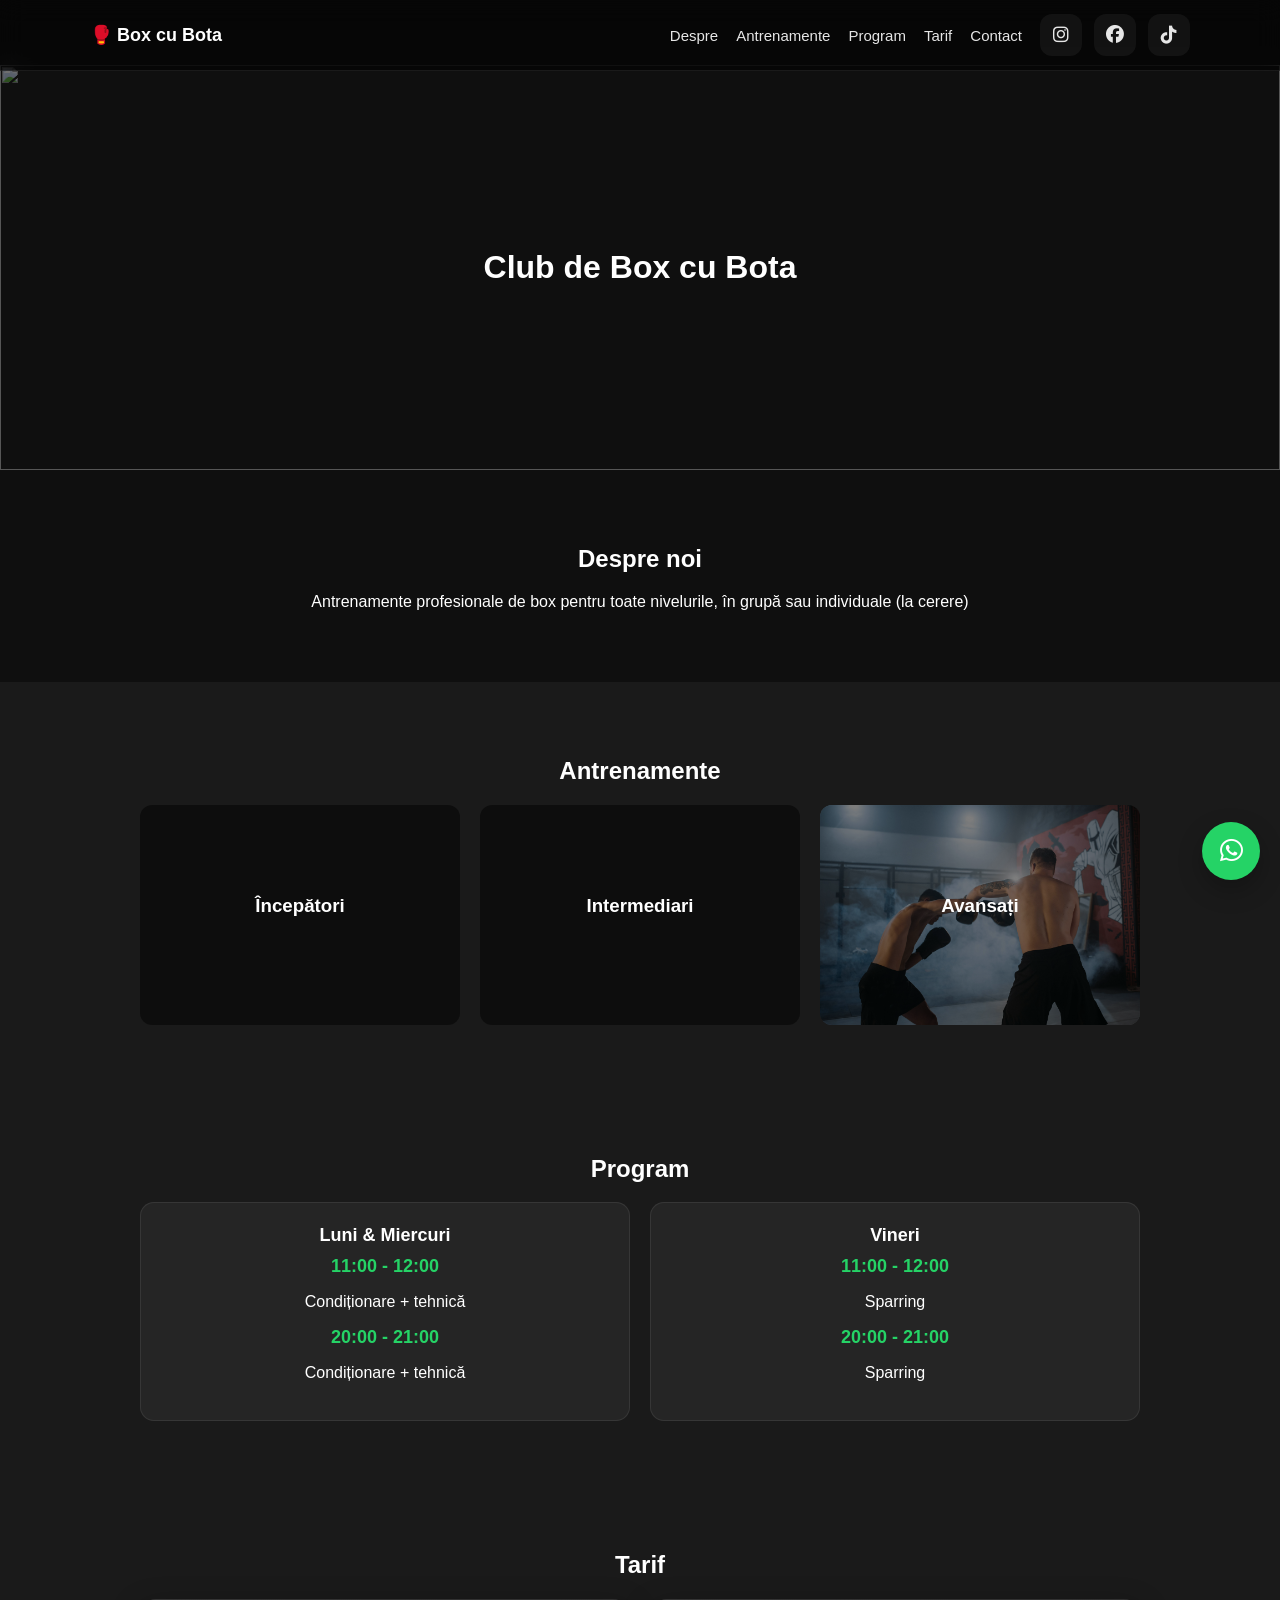
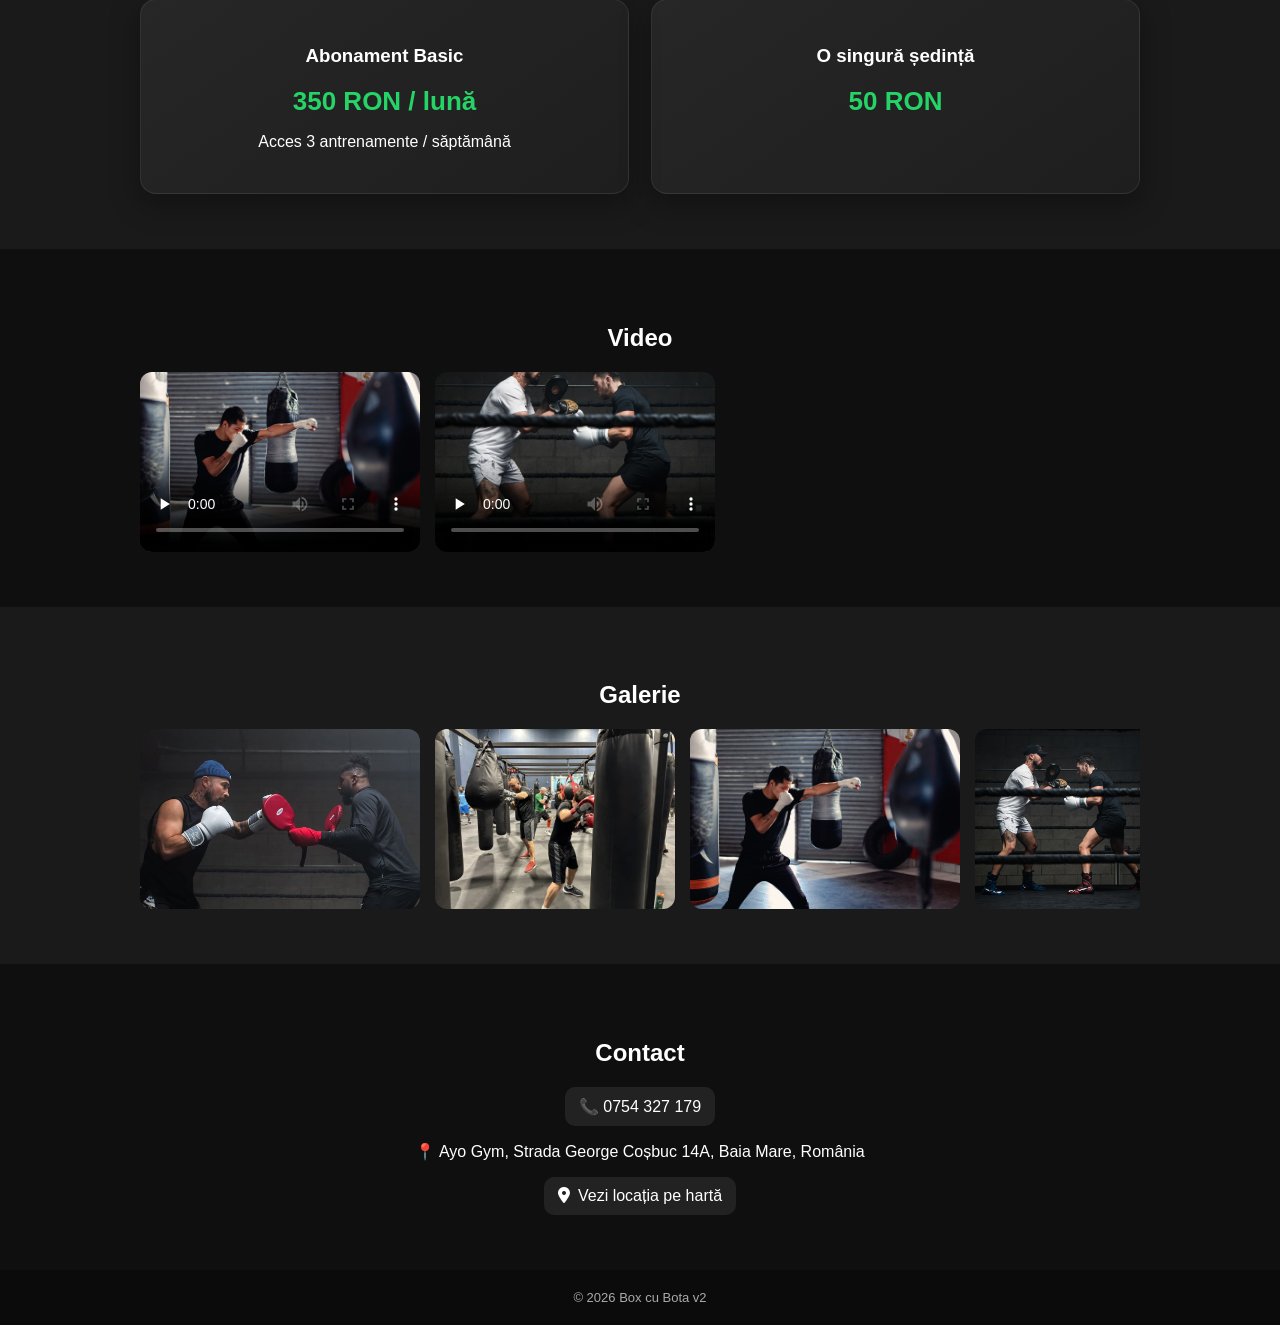
==== index.html @ f0b62833 "Update index.html" ====
<!DOCTYPE html>
<html lang="ro">
<head>
<meta charset="UTF-8" />
<meta name="viewport" content="width=device-width, initial-scale=1.0"/>
<title>Club de Box cu Bota</title>

<link rel="stylesheet" href="css/style.css">
<link rel="stylesheet" href="https://cdnjs.cloudflare.com/ajax/libs/font-awesome/6.5.0/css/all.min.css"/>
</head>

<body>

<!-- NAV -->
<div class="nav">
  <div class="nav-inner">

    <div class="logo">🥊 Box cu Bota</div>

    <div class="menu-btn">☰</div>

    <div class="nav-links" id="menu">

      <div class="nav-left">
        <a href="#despre">Despre</a>
        <a href="#antrenamente">Antrenamente</a>
        <a href="#program">Program</a>
        <a href="#tarif">Tarif</a>
        <a href="#contact">Contact</a>
      </div>

      <div class="socials">
        <a class="icon-btn" href="#"><i class="fa-brands fa-instagram"></i></a>
        <a class="icon-btn" href="#"><i class="fa-brands fa-facebook"></i></a>
        <a class="icon-btn" href="#"><i class="fa-brands fa-tiktok"></i></a>
      </div>

    </div>

  </div>
</div>

<!-- HERO -->
<header>
  <img src="img/boxing-ring-gym.jpg" alt="">
  <h1>Club de Box cu Bota</h1>
</header>

<!-- DESPRE -->
<section id="despre">
  <h2>Despre noi</h2>
  <p>Antrenamente profesionale de box pentru toate nivelurile, în grupă sau individuale (la cerere)</p>
</section>

<!-- ANTRENAMENTE -->
<section id="antrenamente" class="dark">
  <h2>Antrenamente</h2>

  <div class="grid">
    <div class="card" style="background-image:url('img/beginner.jpg')">
      <h3>Începători</h3>
    </div>

    <div class="card" style="background-image:url('img/intermediat.jpg')">
      <h3>Intermediari</h3>
    </div>

    <div class="card" style="background-image:url('img/avansati.jpg')">
      <h3>Avansați</h3>
    </div>
  </div>
</section>

  <!-- PROGRAM -->
<section id="program" class="dark">
  <h2>Program</h2>

  <div class="time-grid">

    <div class="time-card">
      <div class="time-title">Luni & Miercuri</div>

      <div class="time">11:00 - 12:00</div>
      <p>Condiționare + tehnică</p>

      <div class="time">20:00 - 21:00</div>
      <p>Condiționare + tehnică</p>
    </div>

    <div class="time-card">
      <div class="time-title">Vineri</div>

      <div class="time">11:00 - 12:00</div>
      <p>Sparring</p>

      <div class="time">20:00 - 21:00</div>
      <p>Sparring</p>
    </div>

  </div>
</section>

 <!-- TARIFE -->
<section id="tarif" class="dark">
  <h2>Tarif</h2>

  <div class="pricing-grid">

    <div class="pricing-card">
      <h3>Abonament Basic</h3>
      <p class="price">350 RON / lună</p>
      <p>Acces 3 antrenamente / săptămână</p>
    </div>


    <div class="pricing-card">
      <h3>O singură ședință</h3>
      <p class="price">50 RON</p>
    </div>

  </div>
</section>

<!-- GALERIE VIDEO -->
<section>
  <h2>Video</h2>

  <div class="scroll-gallery">
    <video controls preload="none" poster="img/training3.jpg">
      <source src="video/boxing1.mp4">
    </video>

    <video controls preload="none" poster="img/training4.png">
      <source src="video/boxing2.mp4">
    </video>
  </div>
</section>

<!-- GALERIE PHOTO -->
<section class="dark">
  <h2>Galerie</h2>

  <div class="scroll-gallery">
    <img src="img/training1.jpeg" alt="">
    <img src="img/training2.jpg" alt="">
    <img src="img/training3.jpg" alt="">
    <img src="img/training4.png" alt="">
  </div>
</section>

<!-- CONTACT -->
<section id="contact">
  <h2>Contact</h2>

    <a class="phone-btn" href="tel:+40754327179">
  📞 0754 327 179
    </a>

  <p>📍 Ayo Gym, Strada George Coșbuc 14A, Baia Mare, România</p>

    <a class="map-btn" href="https://www.google.com/maps?q=Baia+Mare" target="_blank">
    <i class="fa-solid fa-location-dot"></i>
    Vezi locația pe hartă
    </a>




  
</section>

<footer>
  © 2026 Box cu Bota v2
</footer>

<a class="whatsapp" href="https://wa.me/40754327179">
  <i class="fa-brands fa-whatsapp"></i>
</a>

<script src="js/app.js"></script>

</body>
</html>
---- css/style.css ----
html {
  scroll-behavior: smooth;
}

body {
  margin: 0;
  font-family: Arial, sans-serif;
  background: #0f0f0f;
  color: white;
}

/* NAV */
.nav {
  position: fixed;
  top: 0;
  width: 100%;
  z-index: 1000;
  background: rgba(0,0,0,0.6);
  backdrop-filter: blur(12px);
  border-bottom: 1px solid rgba(255,255,255,0.08);
}

.nav-inner {
  max-width: 1100px;
  margin: auto;
  padding: 14px 20px;
  display: flex;
  justify-content: space-between;
  align-items: center;
}

.logo {
  font-weight: bold;
  font-size: 18px;
}

/* MENU BUTTON */
.menu-btn {
  display: none;
  font-size: 26px;
  cursor: pointer;
  color: white;
}

/* NAV LINKS CONTAINER */
.nav-links {
  display: flex;
  align-items: center;
  gap: 18px;
}

/* NAV LINKS */
.nav-links a {
  color: white;
  text-decoration: none;
  font-size: 15px;
  font-weight: 500;
  opacity: 0.9;
  transition: 0.2s ease;
}

.nav-links a:hover {
  opacity: 1;
}

/* LEFT MENU LINKS */
.nav-left {
  display: flex;
  gap: 18px;
}

/* SOCIALS CONTAINER */
.socials {
  display: flex;
  gap: 12px;
}

/* SOCIAL ICON BUTTONS */
.icon-btn {
  width: 42px;
  height: 42px;
  display: flex;
  align-items: center;
  justify-content: center;
  border-radius: 12px;
  background: rgba(255,255,255,0.06);
  transition: 0.2s ease;
}

.icon-btn i {
  font-size: 18px;
}

.icon-btn:hover {
  background: rgba(255,255,255,0.12);
  transform: translateY(-2px);
}

/* HERO */
header {
  height: 45vh;
  margin-top: 65px;
  display: flex;
  align-items: center;
  justify-content: center;
  position: relative;
  text-align: center;
}

header img {
  position: absolute;
  width: 100%;
  height: 100%;
  object-fit: cover;
  opacity: 0.4;
}

/* SECTIONS */
section {
  padding: 55px 20px;
  text-align: center;
}

.dark {
  background: #1a1a1a;
}

/* GRID */
.grid {
  display: grid;
  grid-template-columns: repeat(auto-fit, minmax(240px, 1fr));
  gap: 20px;
  max-width: 1000px;
  margin: auto;
}

.card {
  min-height: 220px;
  border-radius: 12px;
  background-size: cover;
  background-position: center;
  position: relative;
}

.card::before {
  content: "";
  position: absolute;
  inset: 0;
  background: rgba(0,0,0,0.5);
  border-radius: 12px;
}

.card h3 {
  position: relative;
  margin-top: 90px;
}

/* GALLERY */
.scroll-gallery {
  display: flex;
  gap: 15px;
  overflow-x: auto;
  max-width: 1000px;
  margin: auto;
}

.scroll-gallery img,
.scroll-gallery video {
  width: 280px;
  height: 180px;
  object-fit: cover;
  border-radius: 12px;
}

/* MAP BUTTON */
.map-btn {
  display: inline-flex;
  gap: 8px;
  padding: 10px 14px;
  border-radius: 10px;
  background: rgba(255,255,255,0.08);
  color: white;
  text-decoration: none;
}

/* PHONE BUTTON */
.phone-btn {
  display: inline-flex;
  gap: 8px;
  padding: 10px 14px;
  border-radius: 10px;
  background: rgba(255,255,255,0.08);

  color: white !important;
  text-decoration: none !important;

  -webkit-tap-highlight-color: transparent;
}

/* FORCE ALL STATES (mobile browsers need this) */
.phone-btn:link,
.phone-btn:visited,
.phone-btn:hover,
.phone-btn:active {
  color: white !important;
  text-decoration: none !important;
}

/* FOOTER */
footer {
  text-align: center;
  padding: 20px;
  font-size: 13px;
  background: #0b0b0b;
  color: #aaa;
}

/* WHATSAPP */
.whatsapp {
  position: fixed;
  bottom: 20px;
  right: 20px;
  width: 58px;
  height: 58px;
  display: flex;
  align-items: center;
  justify-content: center;

  background: #25D366;
  border-radius: 50%;
  font-size: 26px;
  text-decoration: none;

  box-shadow: 0 10px 25px rgba(0, 0, 0, 0.25);
  transition: transform 0.2s ease;
}

.whatsapp i {
  color: white;
}

.whatsapp:hover {
  transform: scale(1.08);
}

.time-grid {
  display: grid;
  grid-template-columns: repeat(auto-fit, minmax(240px, 1fr));
  gap: 20px;
  max-width: 1000px;
  margin: auto;
}

.time-card {
  background: rgba(255,255,255,0.05);
  padding: 22px;
  border-radius: 14px;
  text-align: center;
  border: 1px solid rgba(255,255,255,0.08);
  transition: 0.2s ease;
}

.time-card:hover {
  transform: translateY(-5px);
  background: rgba(255,255,255,0.08);
}

.time-title {
  font-size: 18px;
  font-weight: bold;
  margin-bottom: 10px;
}

.time {
  font-size: 18px;
  font-weight: bold;
  color: #25D366;
  margin: 6px 0;
}

/* =========================
   TARIF (PRICING ONLY)
========================= */

.pricing-grid {
  display: grid;
  grid-template-columns: repeat(auto-fit, minmax(260px, 1fr));
  gap: 22px;
  max-width: 1000px;
  margin: auto;
}

.pricing-card {
  background: linear-gradient(145deg, rgba(255,255,255,0.06), rgba(255,255,255,0.02));
  border: 1px solid rgba(255,255,255,0.08);
  border-radius: 16px;
  padding: 26px;
  text-align: center;
  box-shadow: 0 10px 30px rgba(0,0,0,0.35);
  transition: 0.25s ease;
}

.pricing-card:hover {
  transform: translateY(-6px);
  border-color: rgba(37, 211, 102, 0.4);
}

.price {
  font-size: 26px;
  font-weight: bold;
  color: #25D366;
  margin: 10px 0 15px;
}

/* MOBILE */
@media (max-width:768px) {

  .menu-btn {
    display: block;
  }

  .nav-links {
    position: absolute;
    top: 65px;
    left: 0;
    right: 0;
    flex-direction: column;
    background: rgba(0,0,0,0.98);
    padding: 30px 20px;
    gap: 20px;
    text-align: center;

    transform: translateY(-15px);
    opacity: 0;
    pointer-events: none;
    transition: 0.25s ease;
  }

  .nav-links.active {
    transform: translateY(0);
    opacity: 1;
    pointer-events: auto;
  }

  .nav-left {
    flex-direction: column;
    width: 100%;
    gap: 16px;
  }

  .nav-links a {
    font-size: 18px;
  }

  .socials {
    justify-content: center;
    width: 100%;
    gap: 14px;
    margin-top: 10px;
  }
}

/* =========================
   GALLERY / LIGHTBOX
========================= */

.scroll-gallery img {
  cursor: pointer;
  transition: transform 0.2s ease;
}

.scroll-gallery img:hover {
  transform: scale(1.03);
}
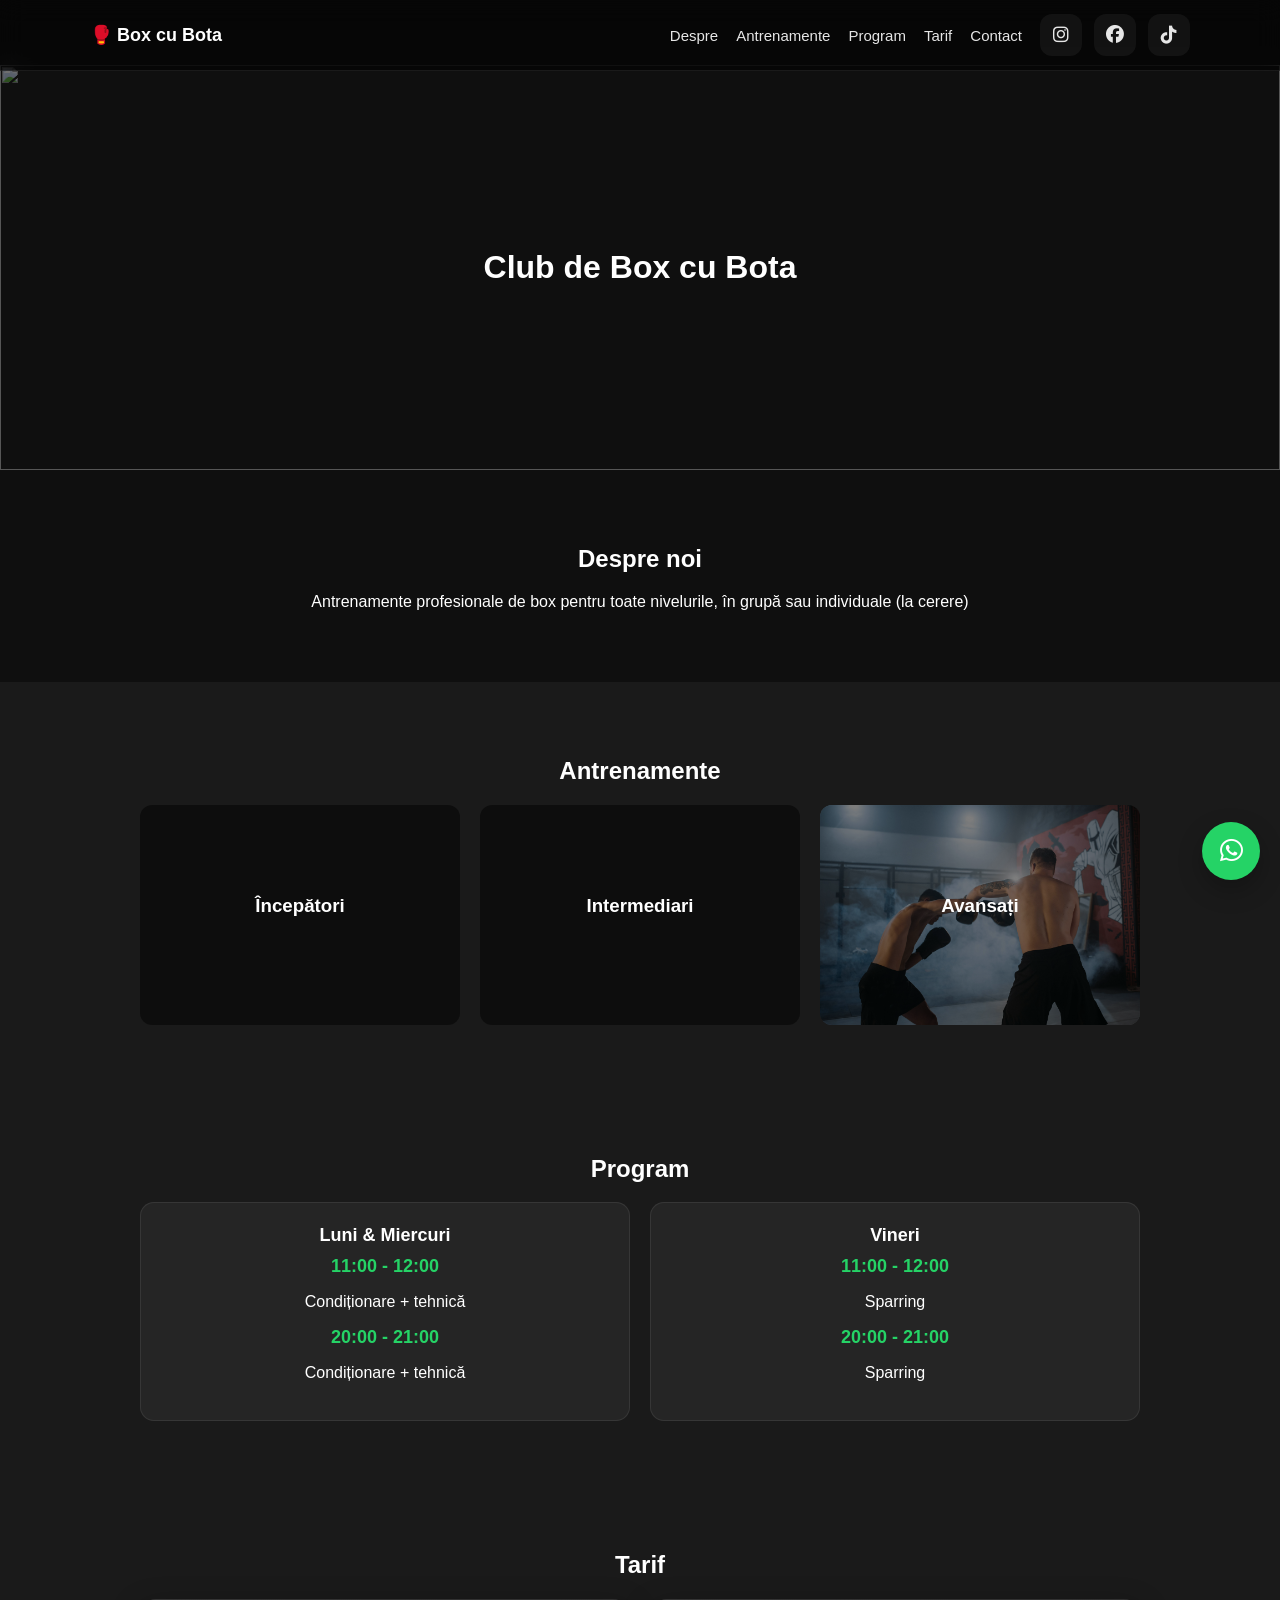
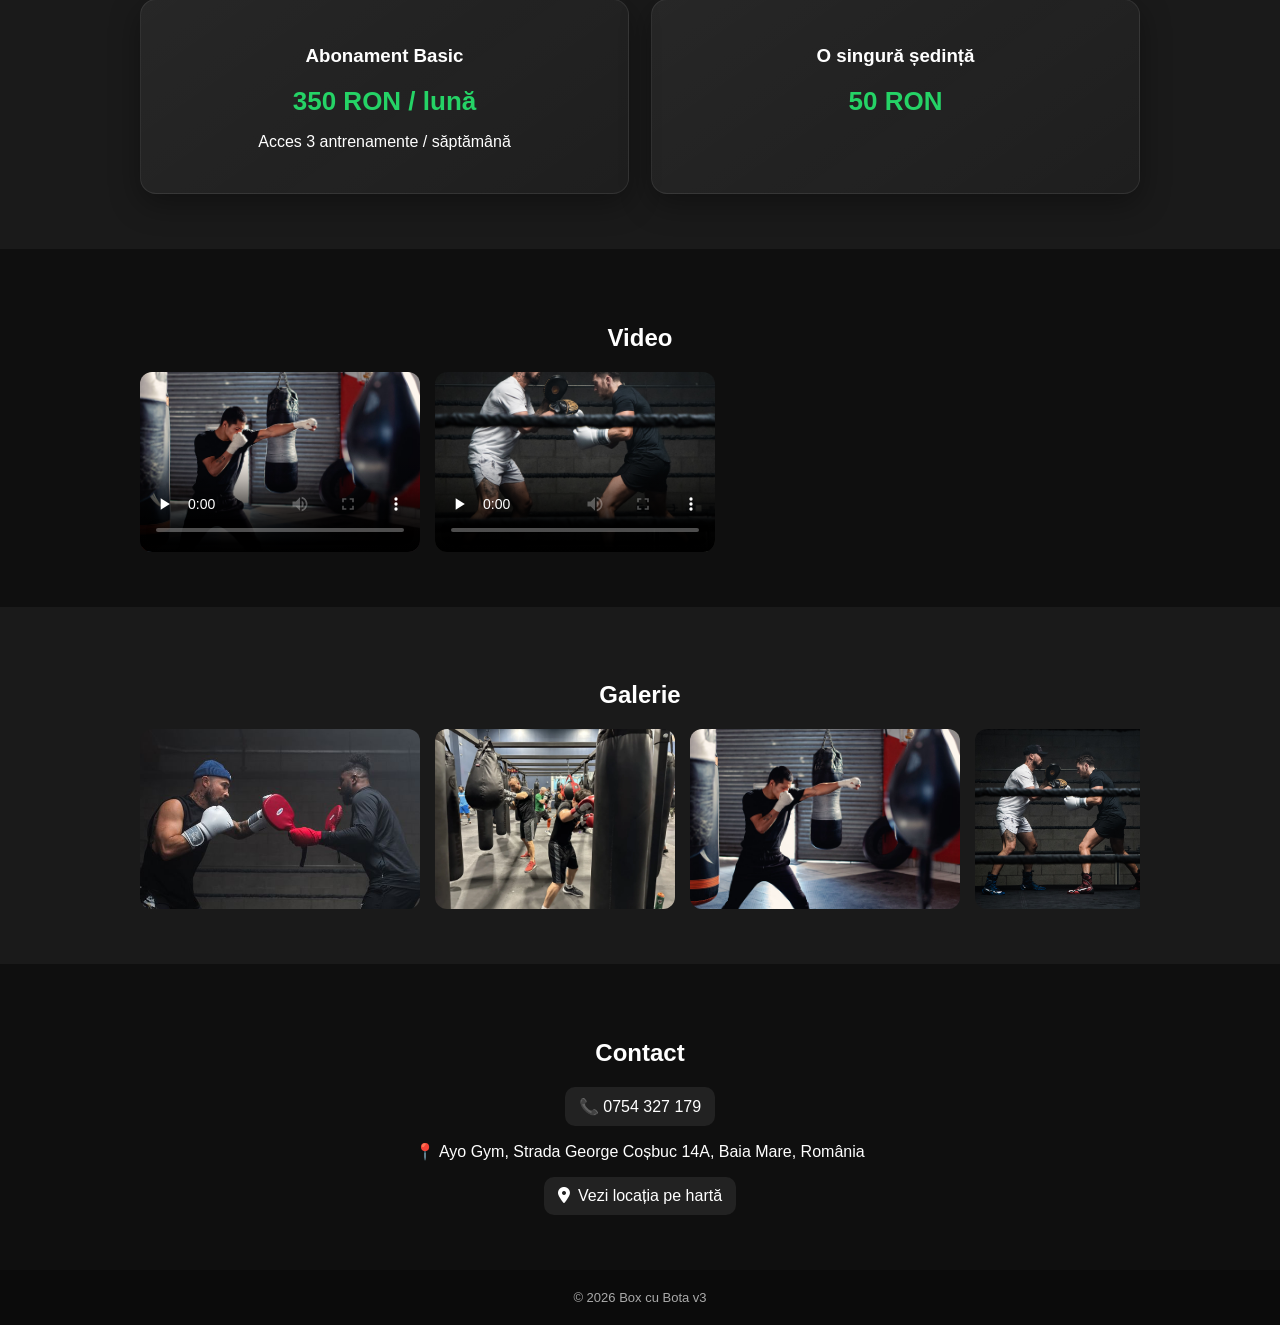
==== commit a82aefca: "Update index.html" ====
--- a/index.html
+++ b/index.html
@@ -170,7 +170,7 @@
 </section>
 
 <footer>
-  © 2026 Box cu Bota v2
+  © 2026 Box cu Bota v3
 </footer>
 
 <a class="whatsapp" href="https://wa.me/40754327179">
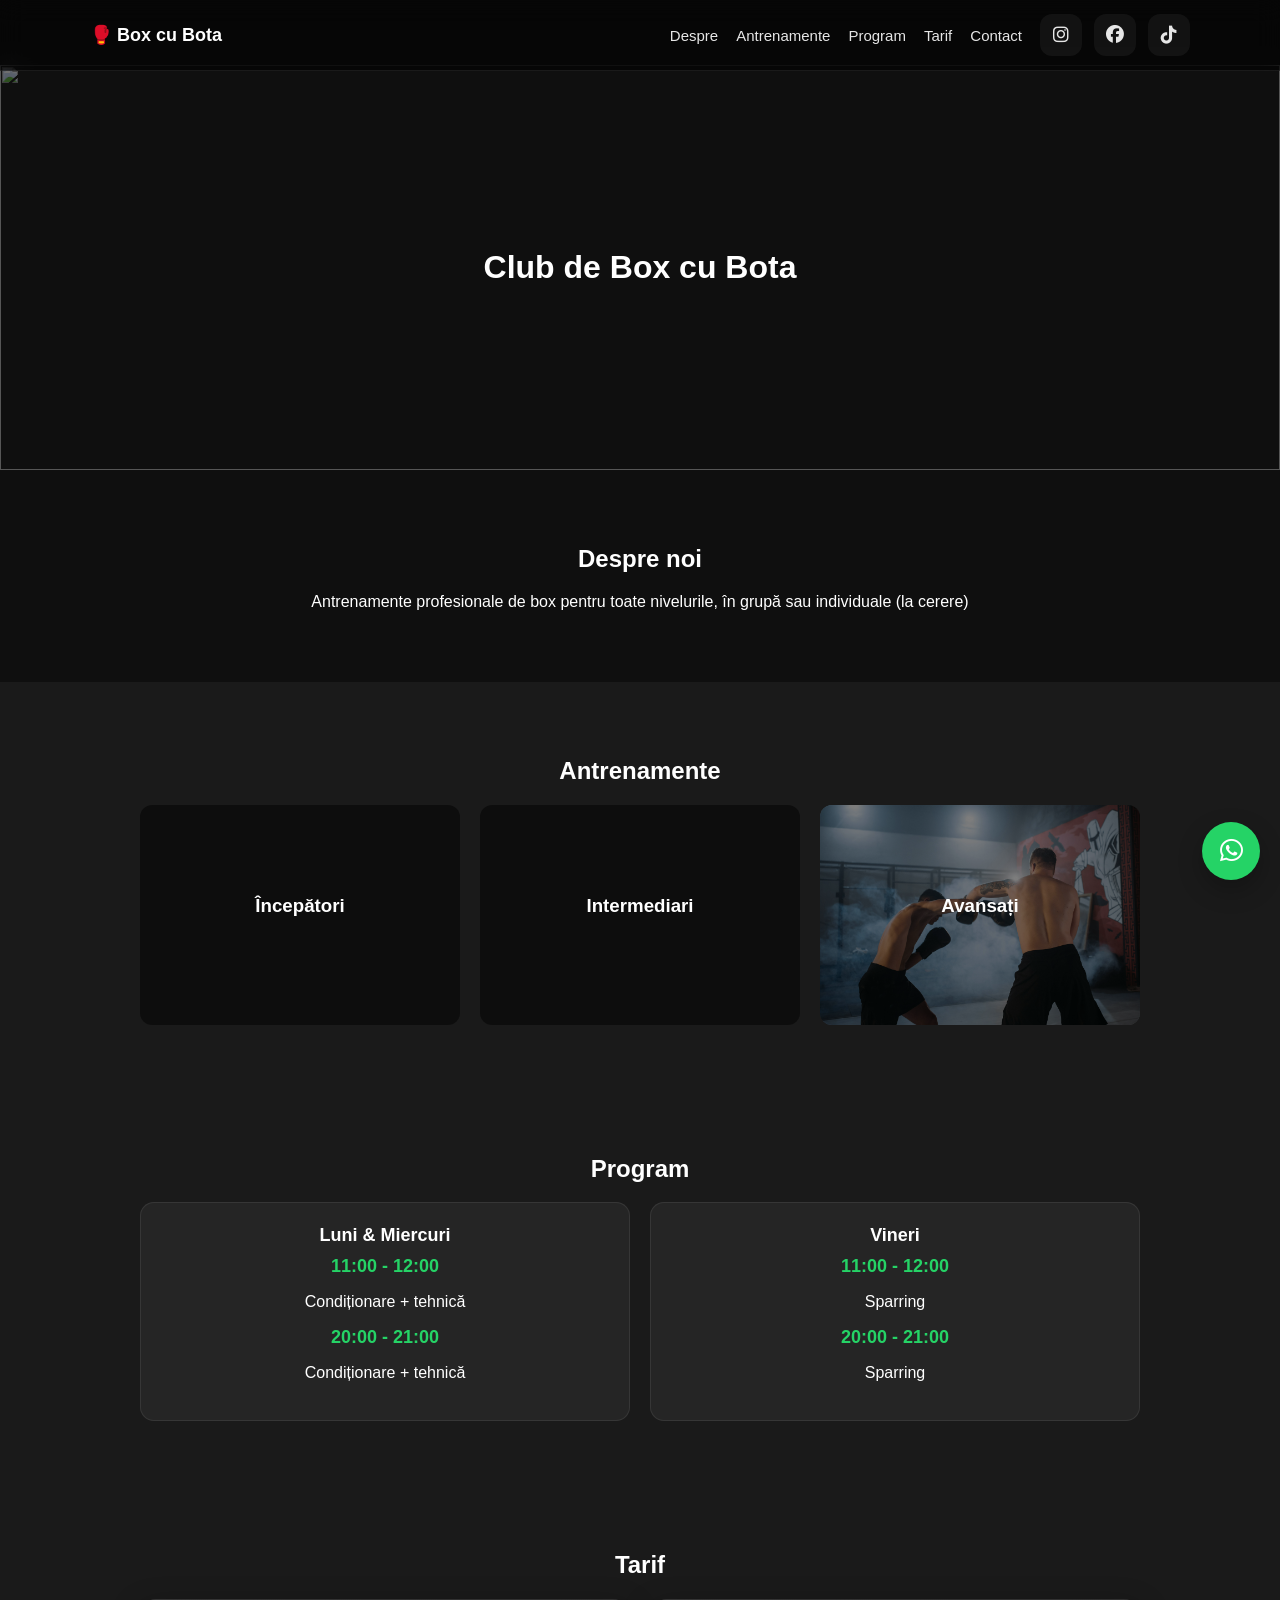
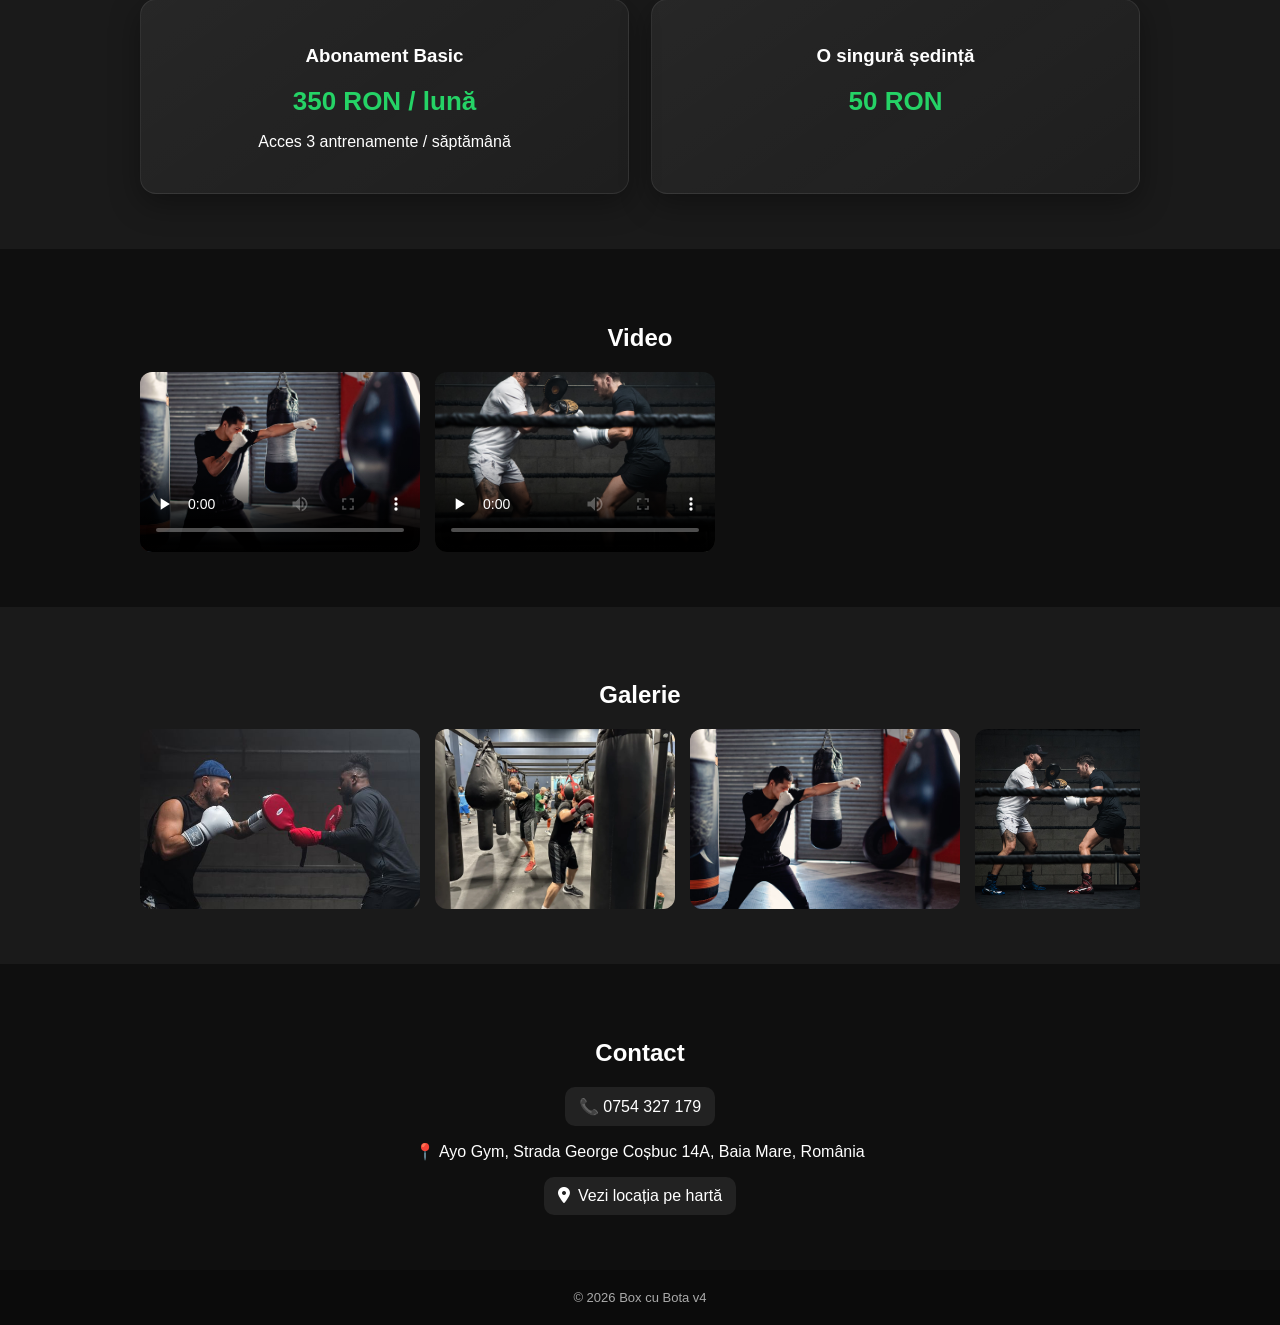
==== commit 763bce80: "Update index.html" ====
--- a/index.html
+++ b/index.html
@@ -170,7 +170,7 @@
 </section>
 
 <footer>
-  © 2026 Box cu Bota v3
+  © 2026 Box cu Bota v4
 </footer>
 
 <a class="whatsapp" href="https://wa.me/40754327179">
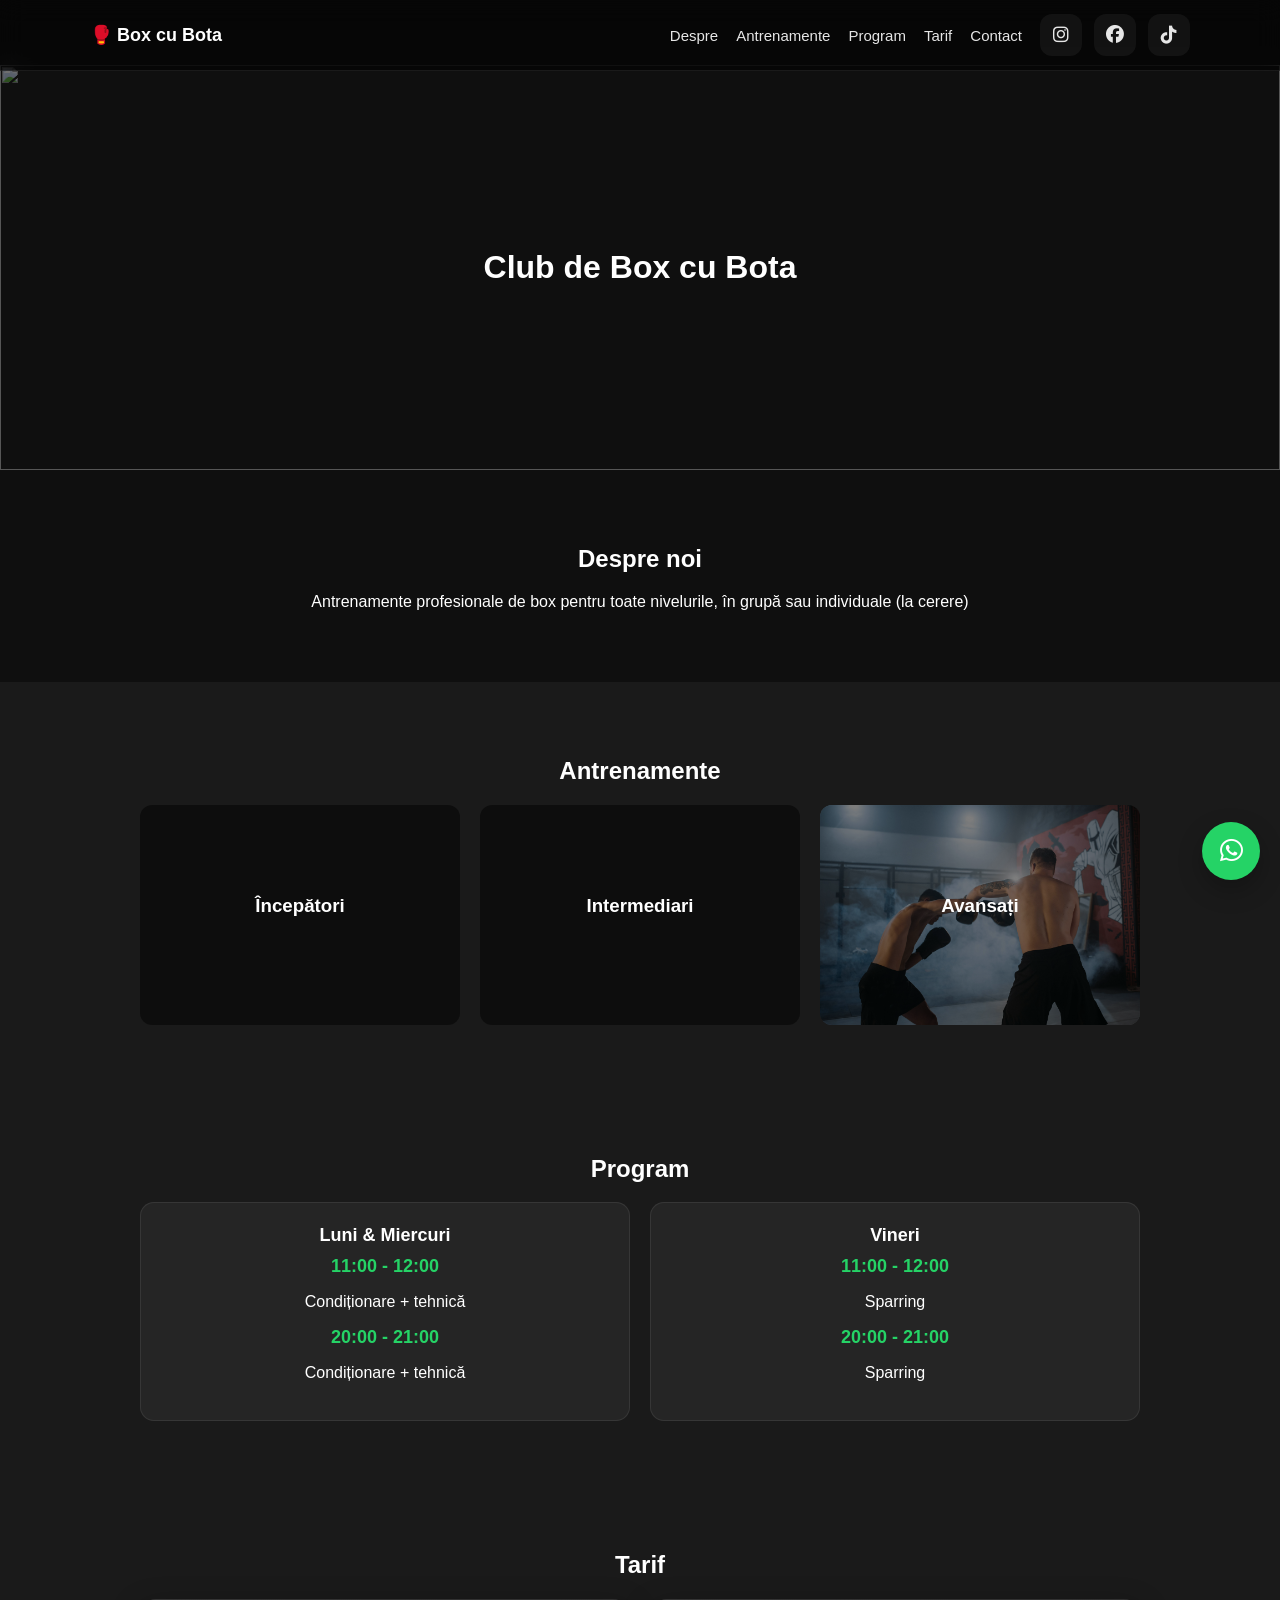
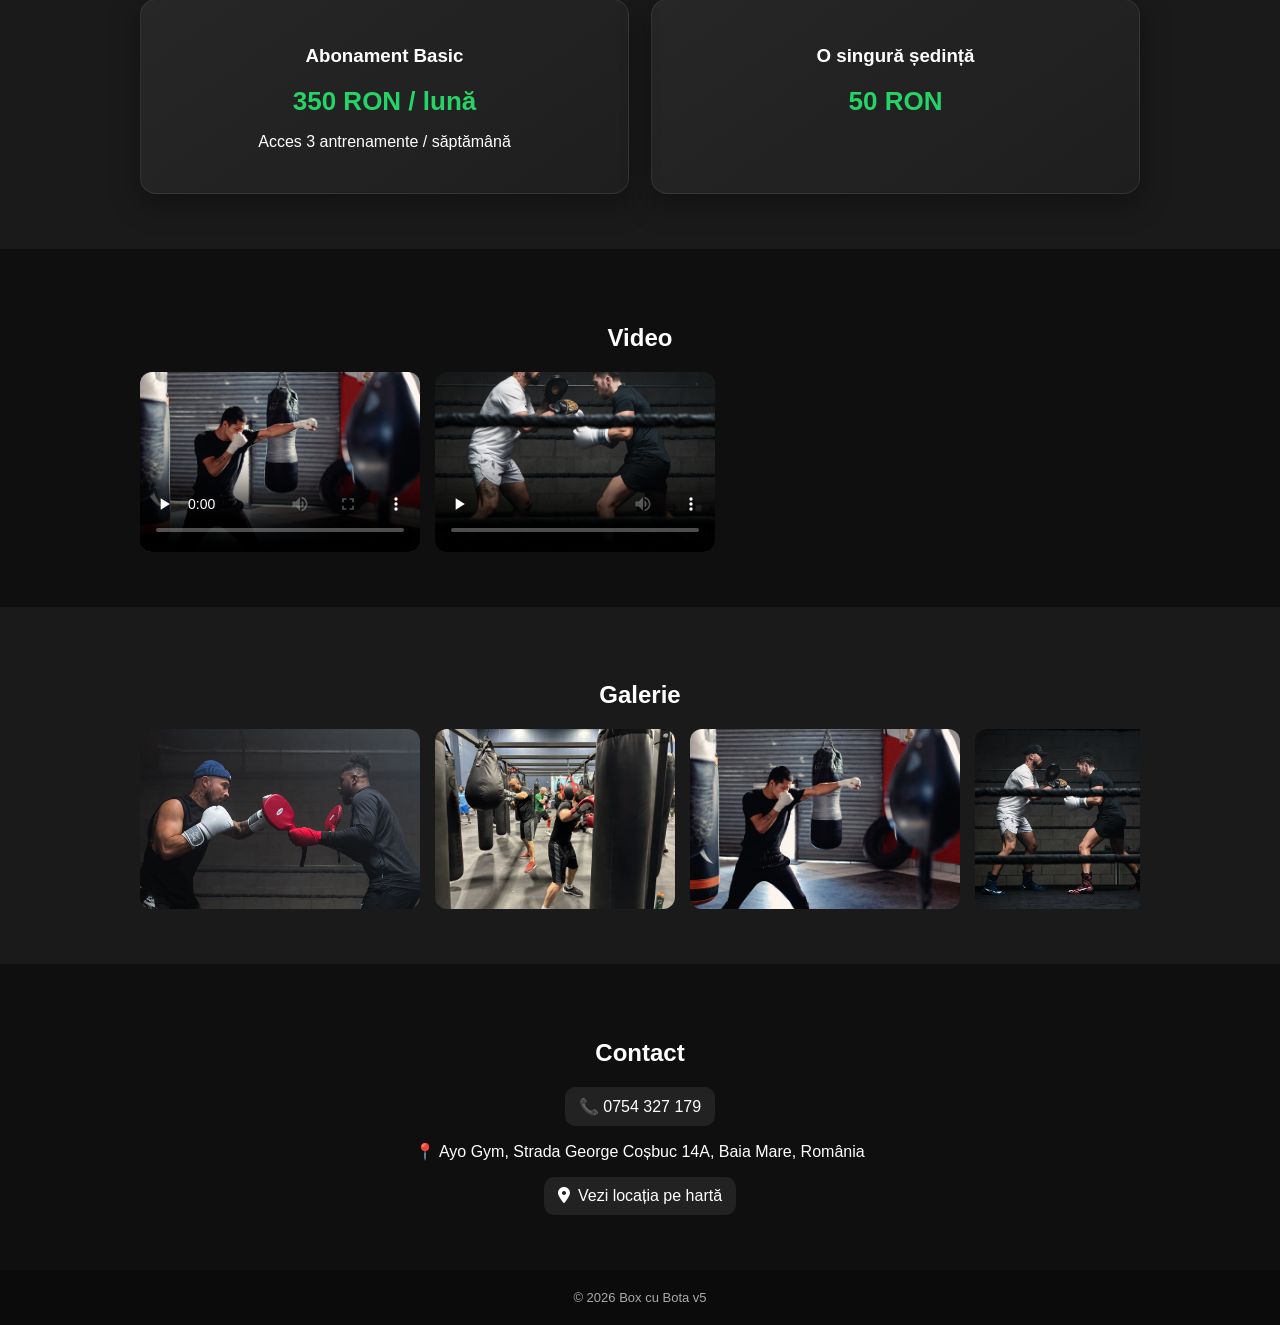
==== commit ac507de3: "Update index.html" ====
--- a/index.html
+++ b/index.html
@@ -170,7 +170,7 @@
 </section>
 
 <footer>
-  © 2026 Box cu Bota v4
+  © 2026 Box cu Bota v5
 </footer>
 
 <a class="whatsapp" href="https://wa.me/40754327179">
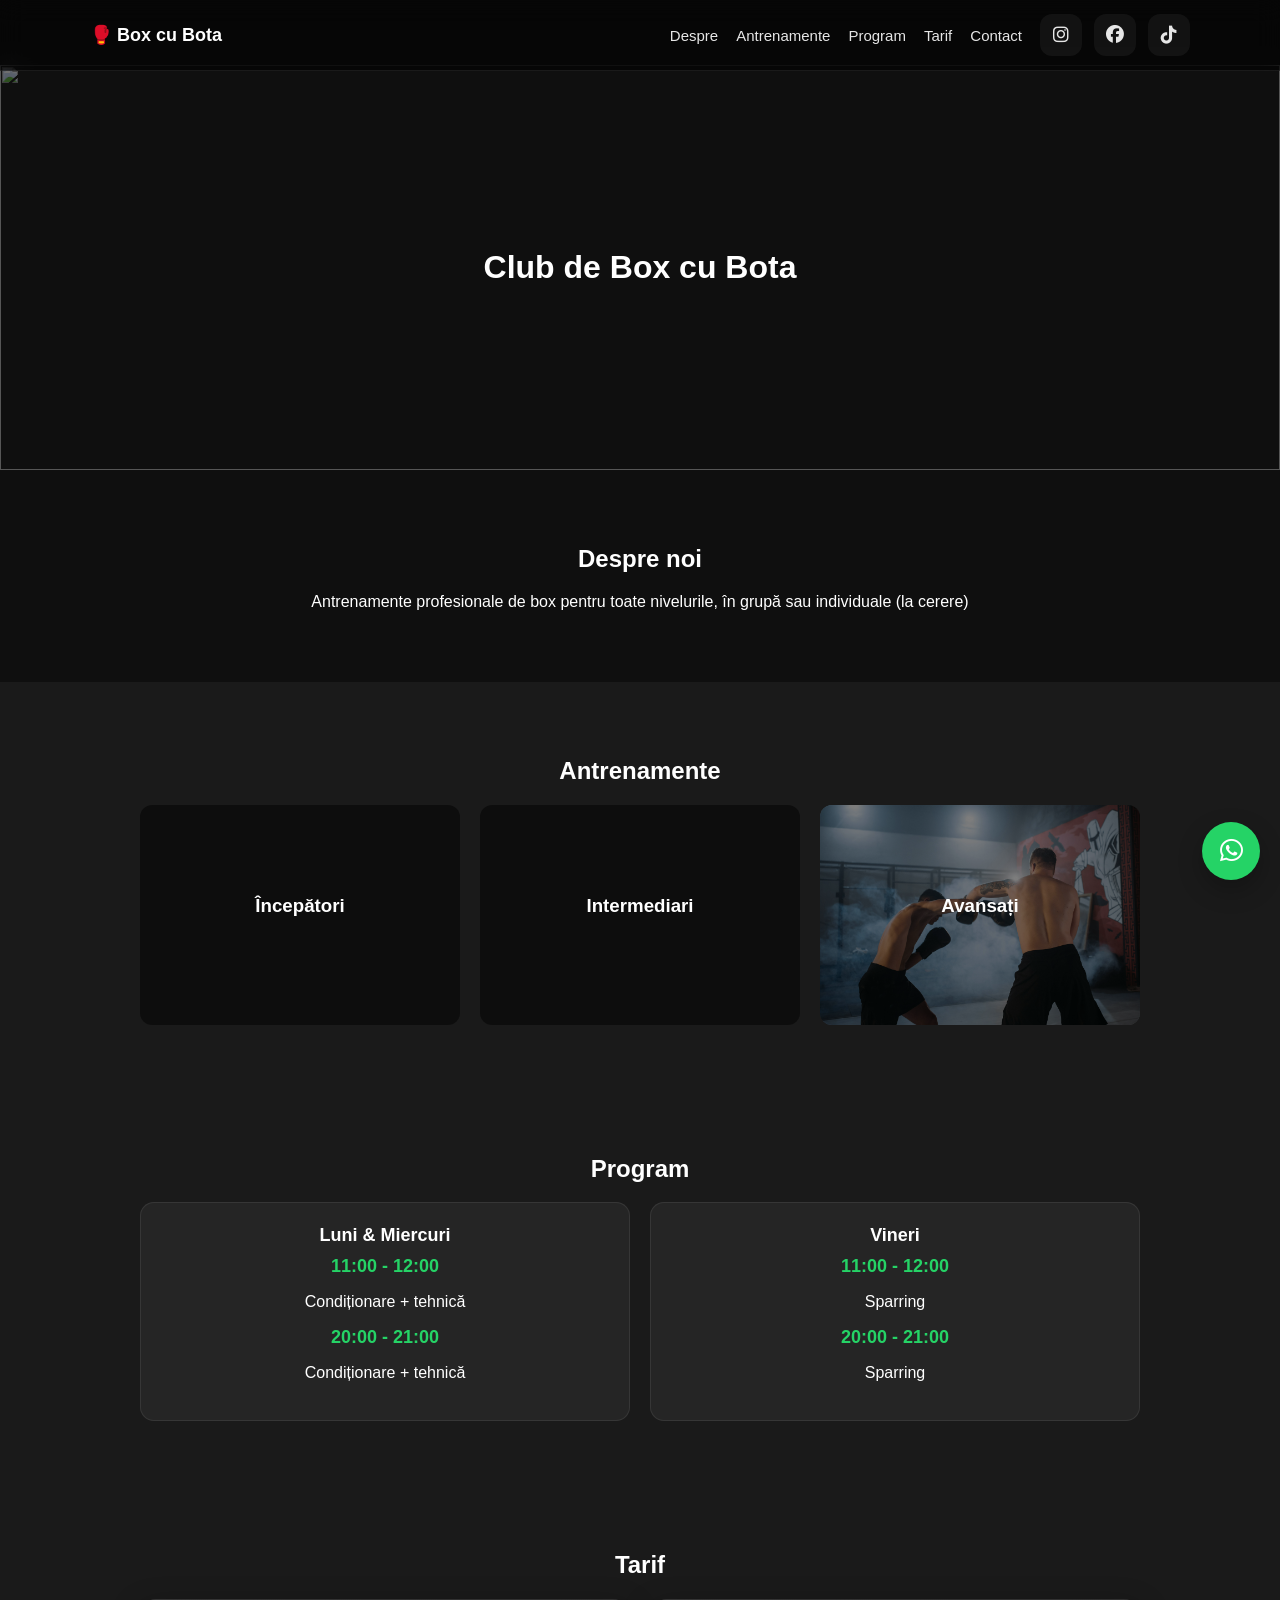
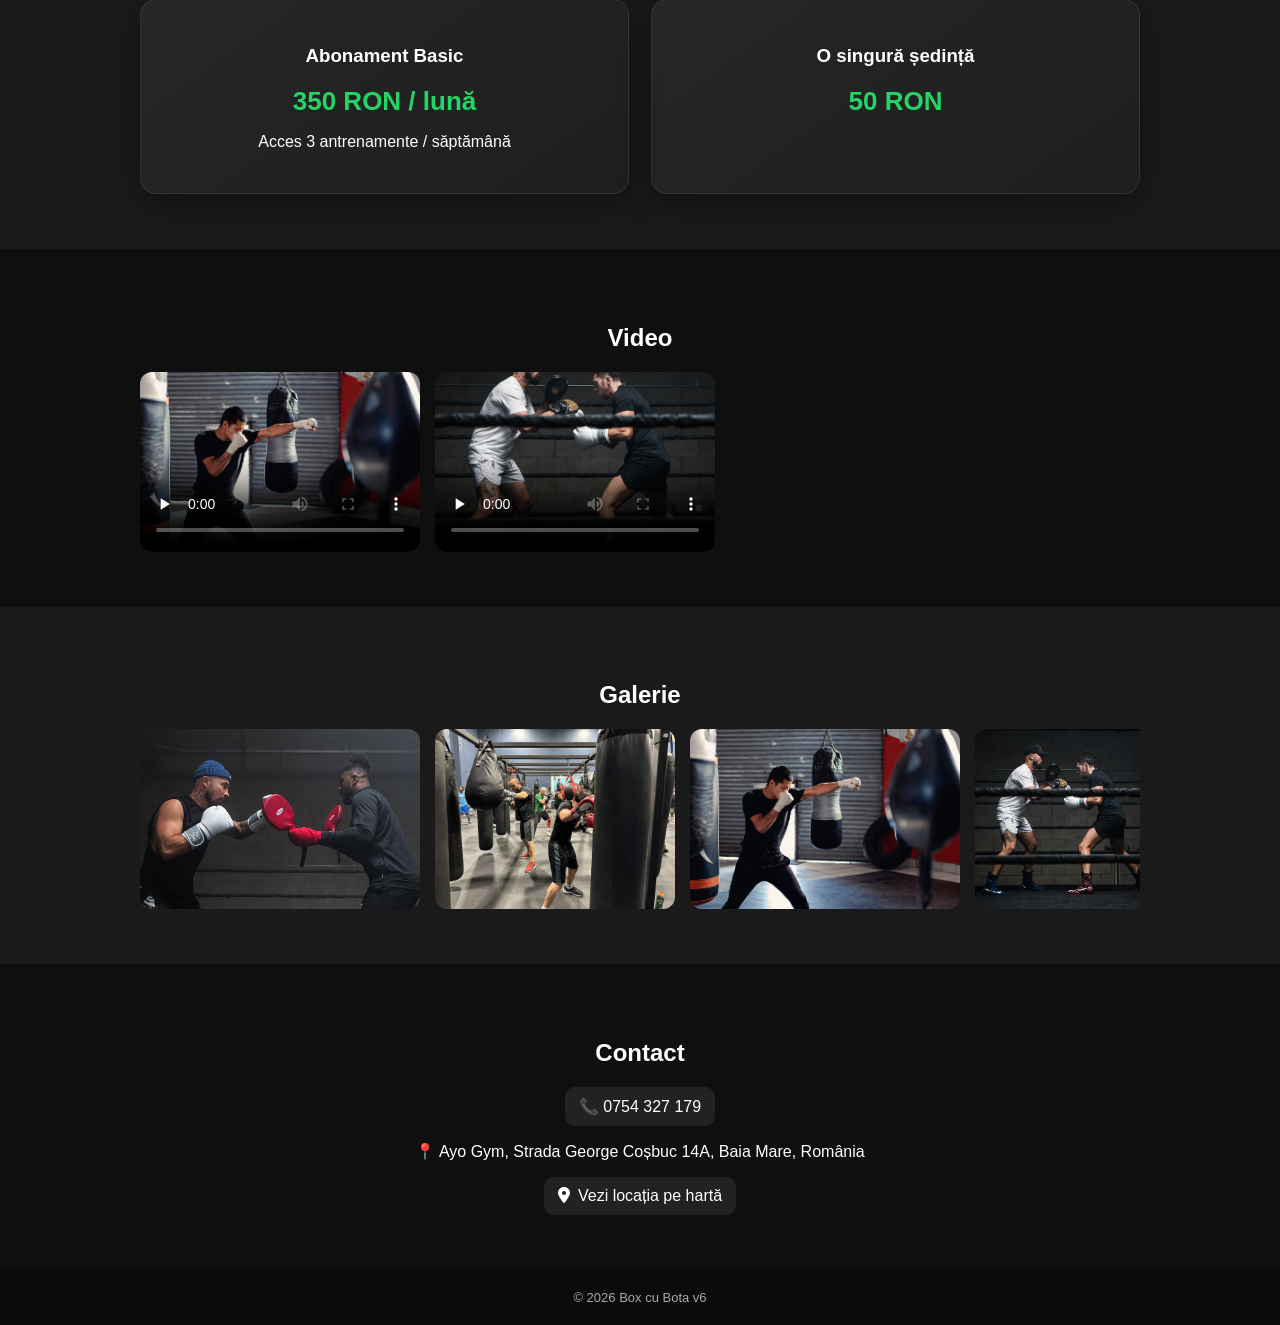
==== commit 1024d7c9: "Update index.html" ====
--- a/index.html
+++ b/index.html
@@ -170,7 +170,7 @@
 </section>
 
 <footer>
-  © 2026 Box cu Bota v5
+  © 2026 Box cu Bota v6
 </footer>
 
 <a class="whatsapp" href="https://wa.me/40754327179">
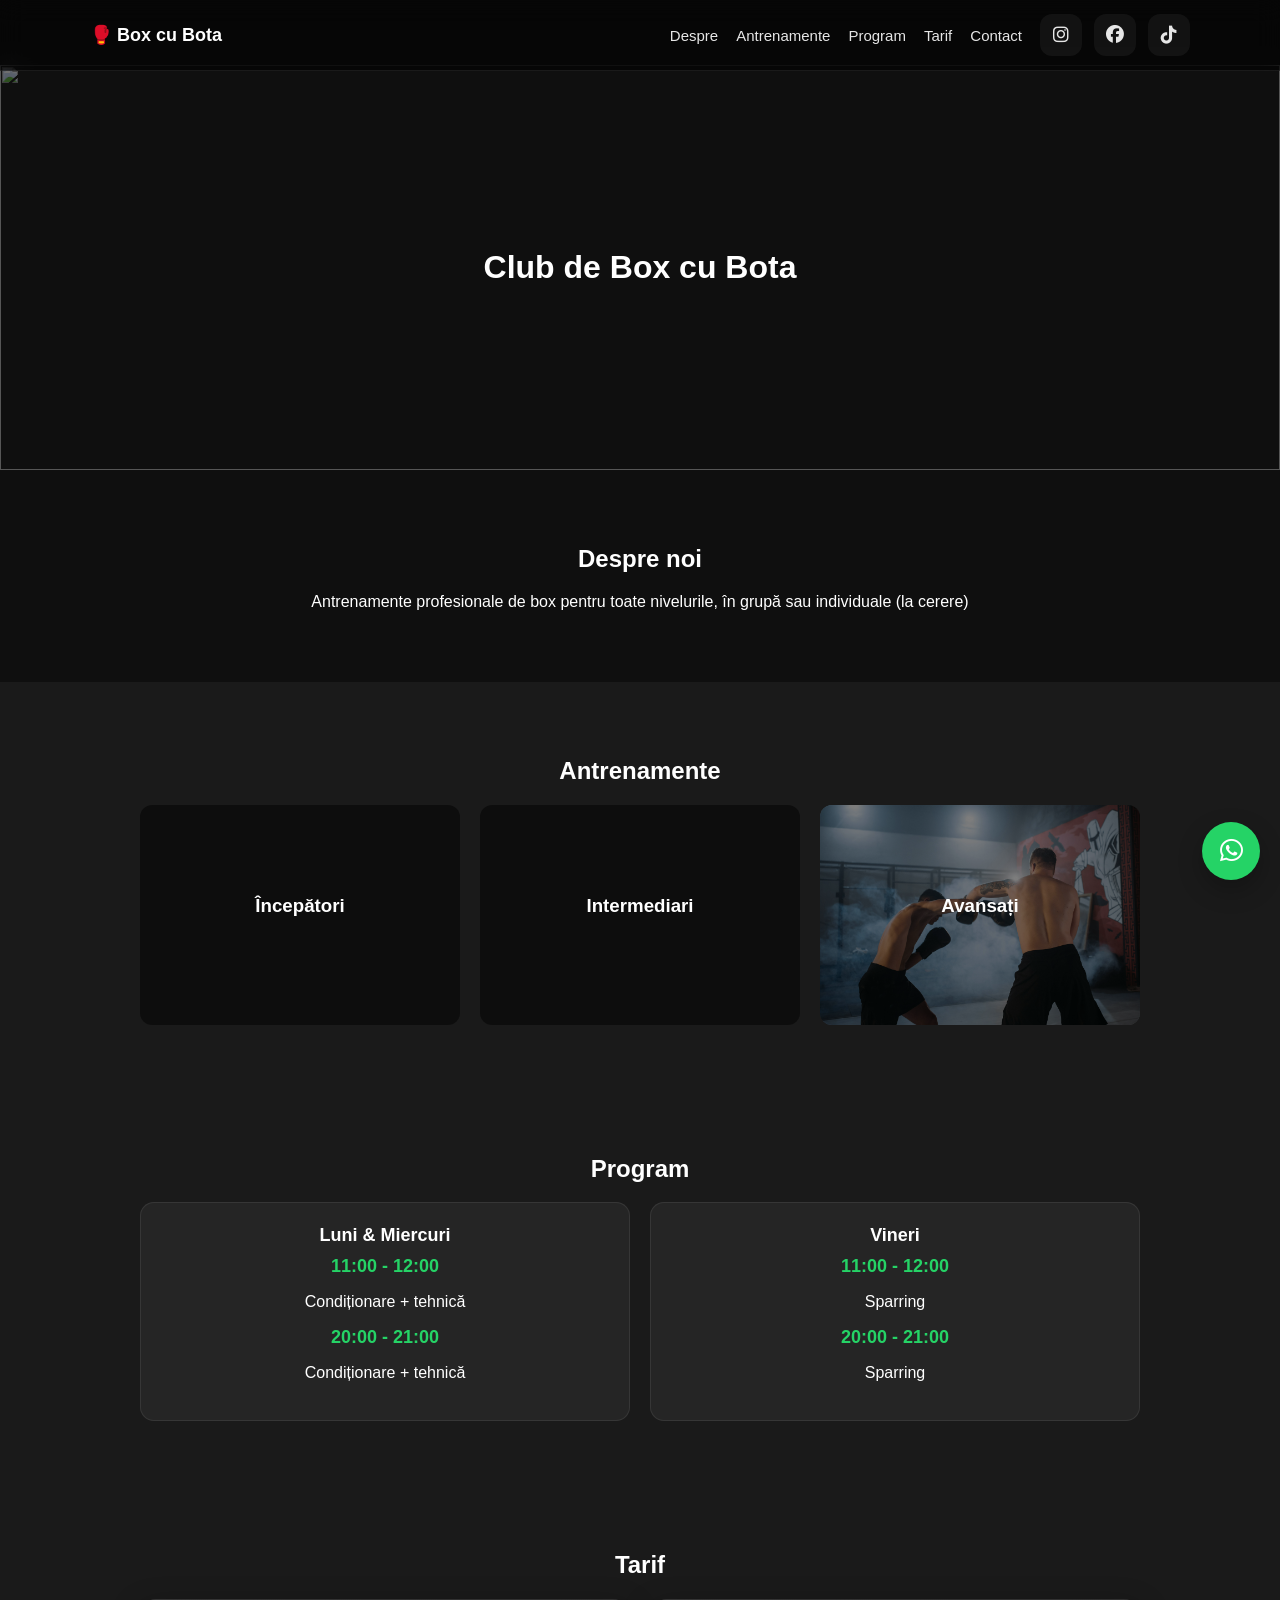
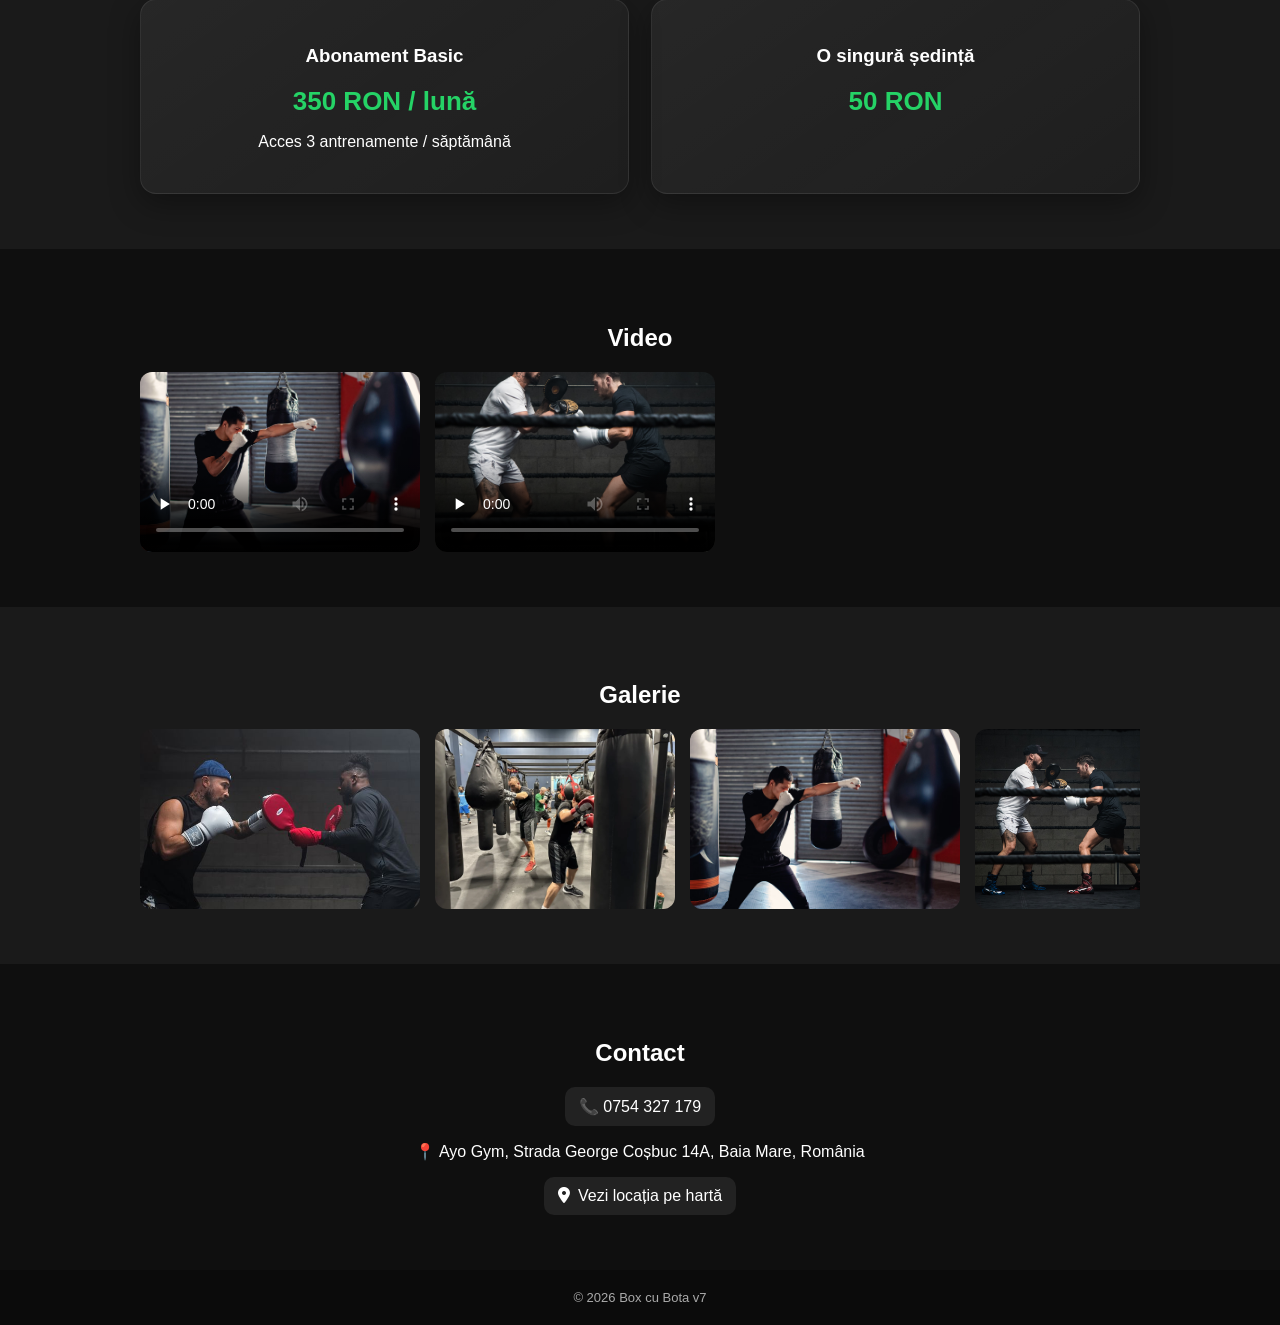
==== commit d5be744c: "Update index.html" ====
--- a/index.html
+++ b/index.html
@@ -170,7 +170,7 @@
 </section>
 
 <footer>
-  © 2026 Box cu Bota v6
+  © 2026 Box cu Bota v7
 </footer>
 
 <a class="whatsapp" href="https://wa.me/40754327179">
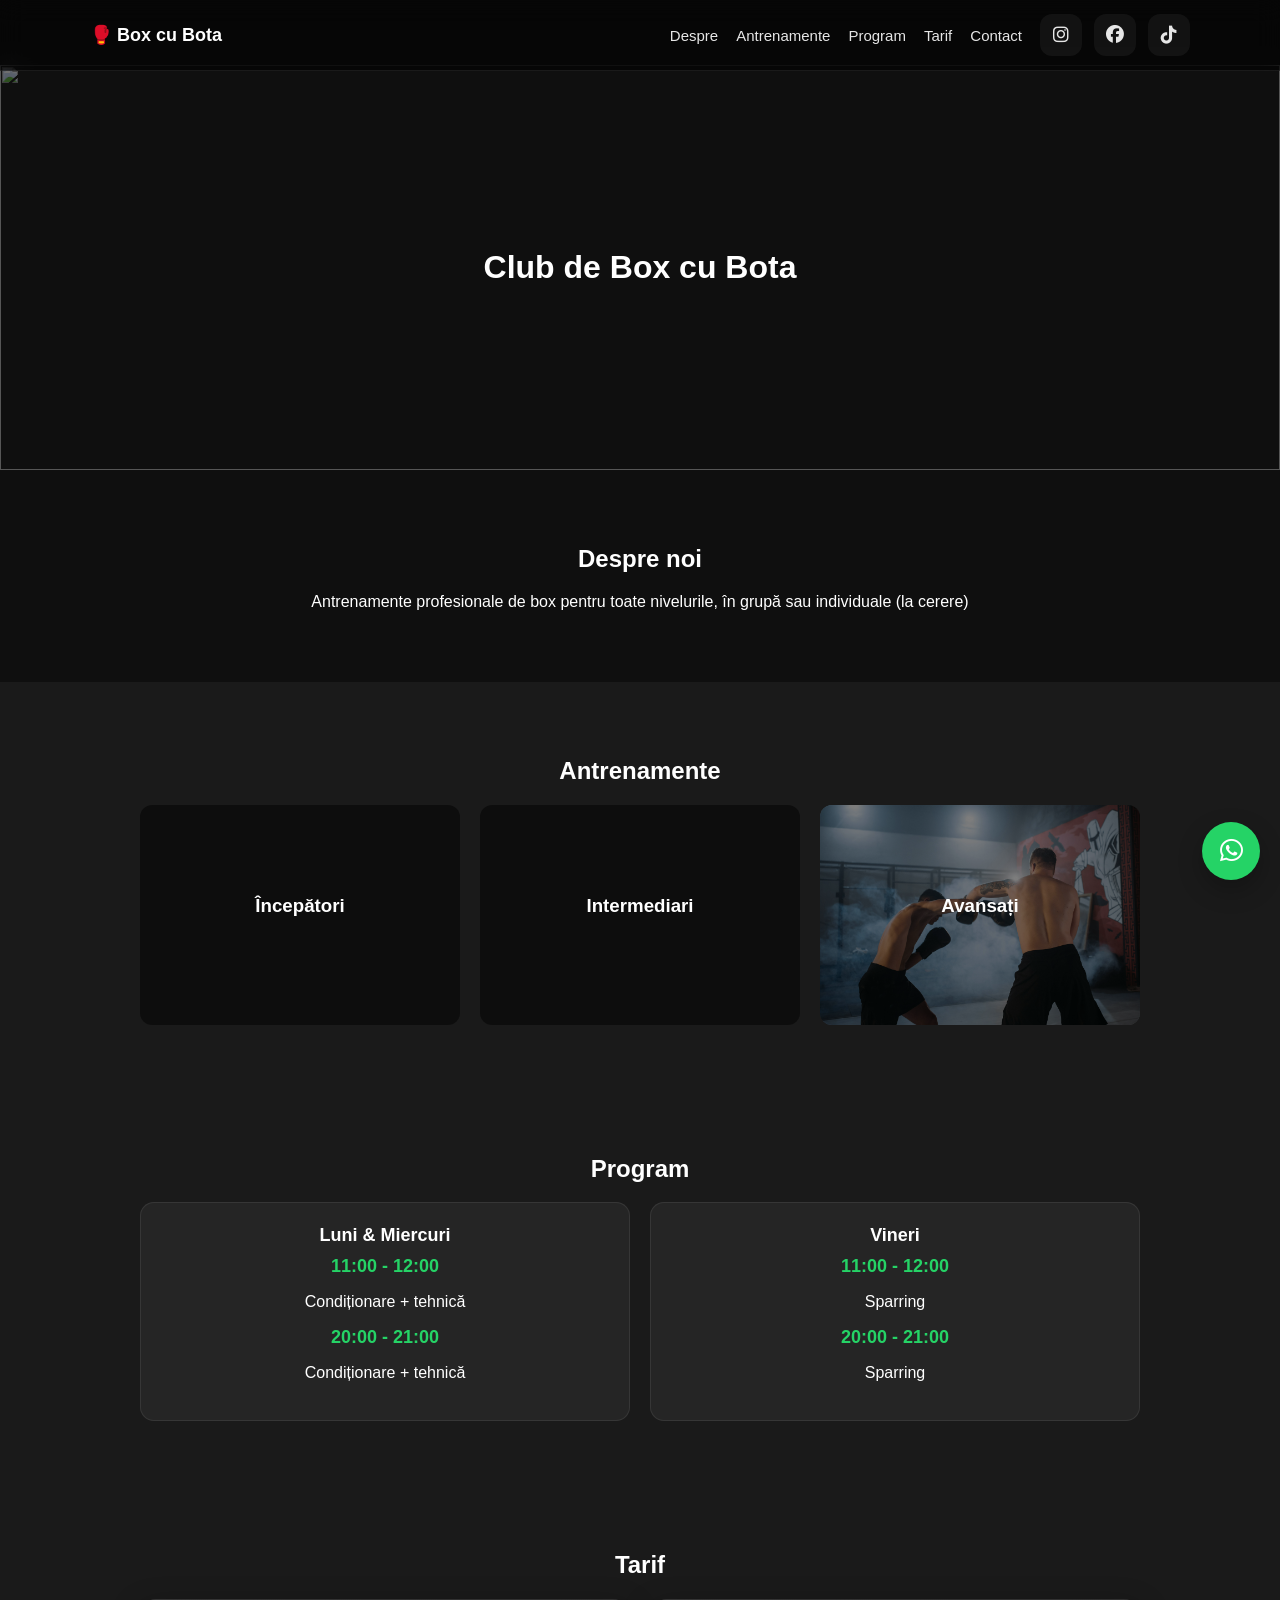
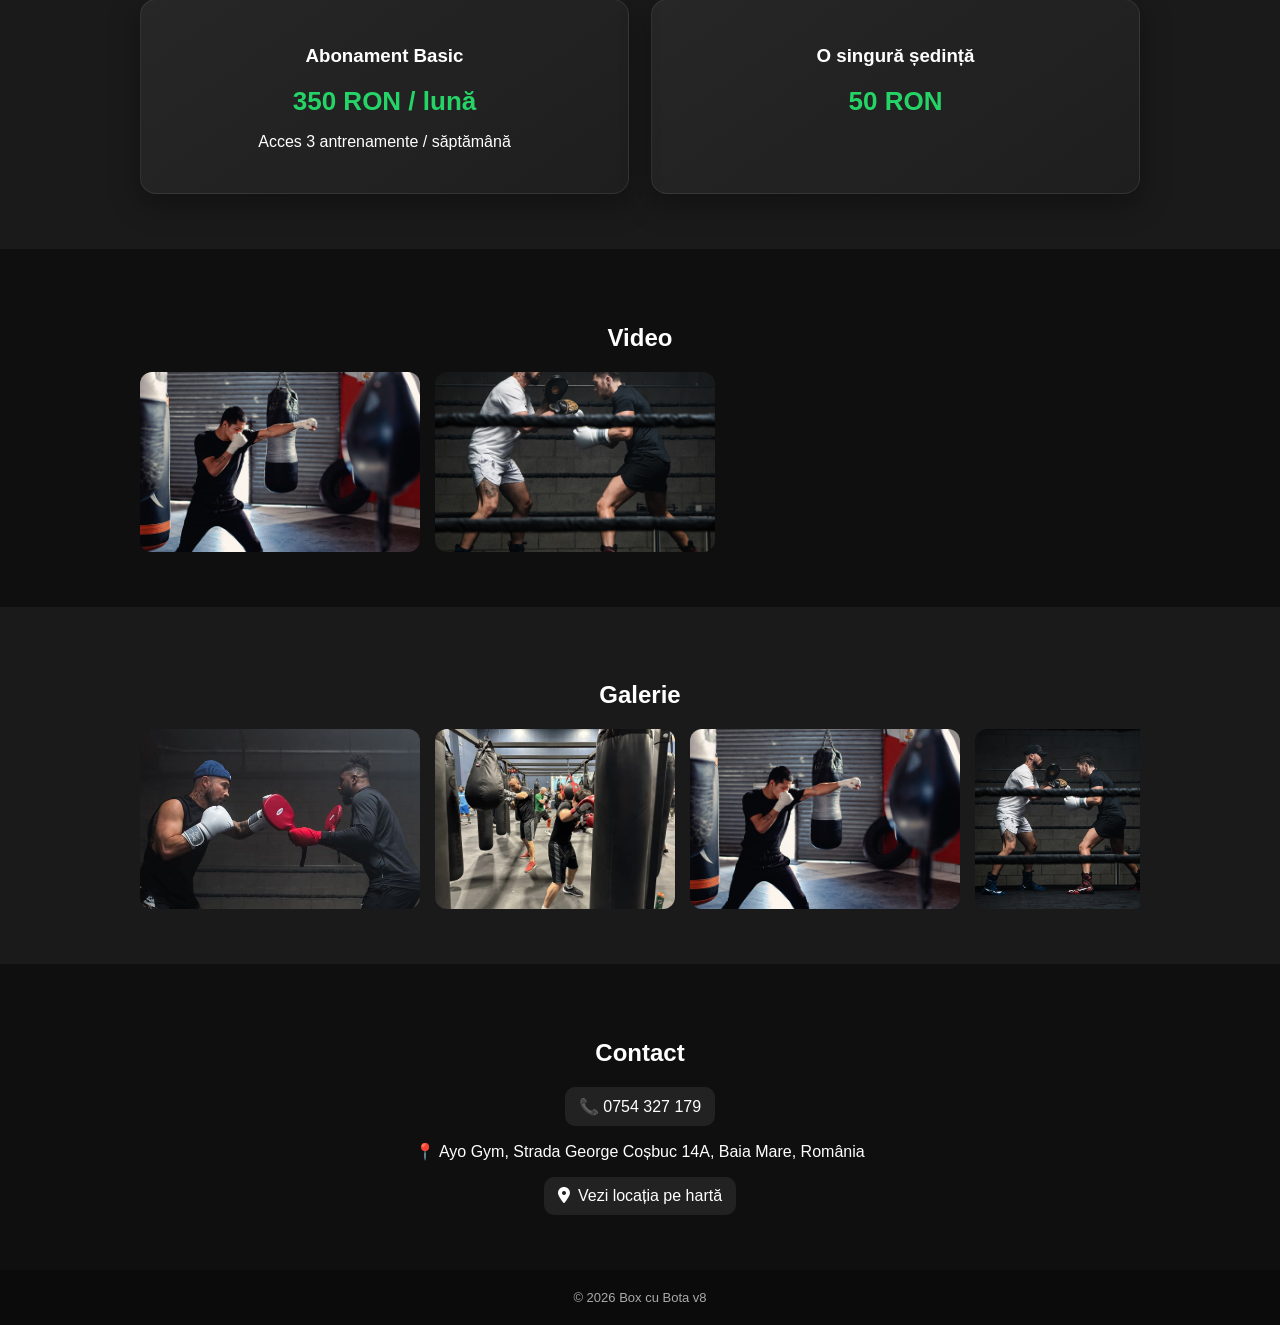
==== commit c9e929d4: "Update index.html" ====
--- a/index.html
+++ b/index.html
@@ -170,7 +170,7 @@
 </section>
 
 <footer>
-  © 2026 Box cu Bota v7
+  © 2026 Box cu Bota v8
 </footer>
 
 <a class="whatsapp" href="https://wa.me/40754327179">
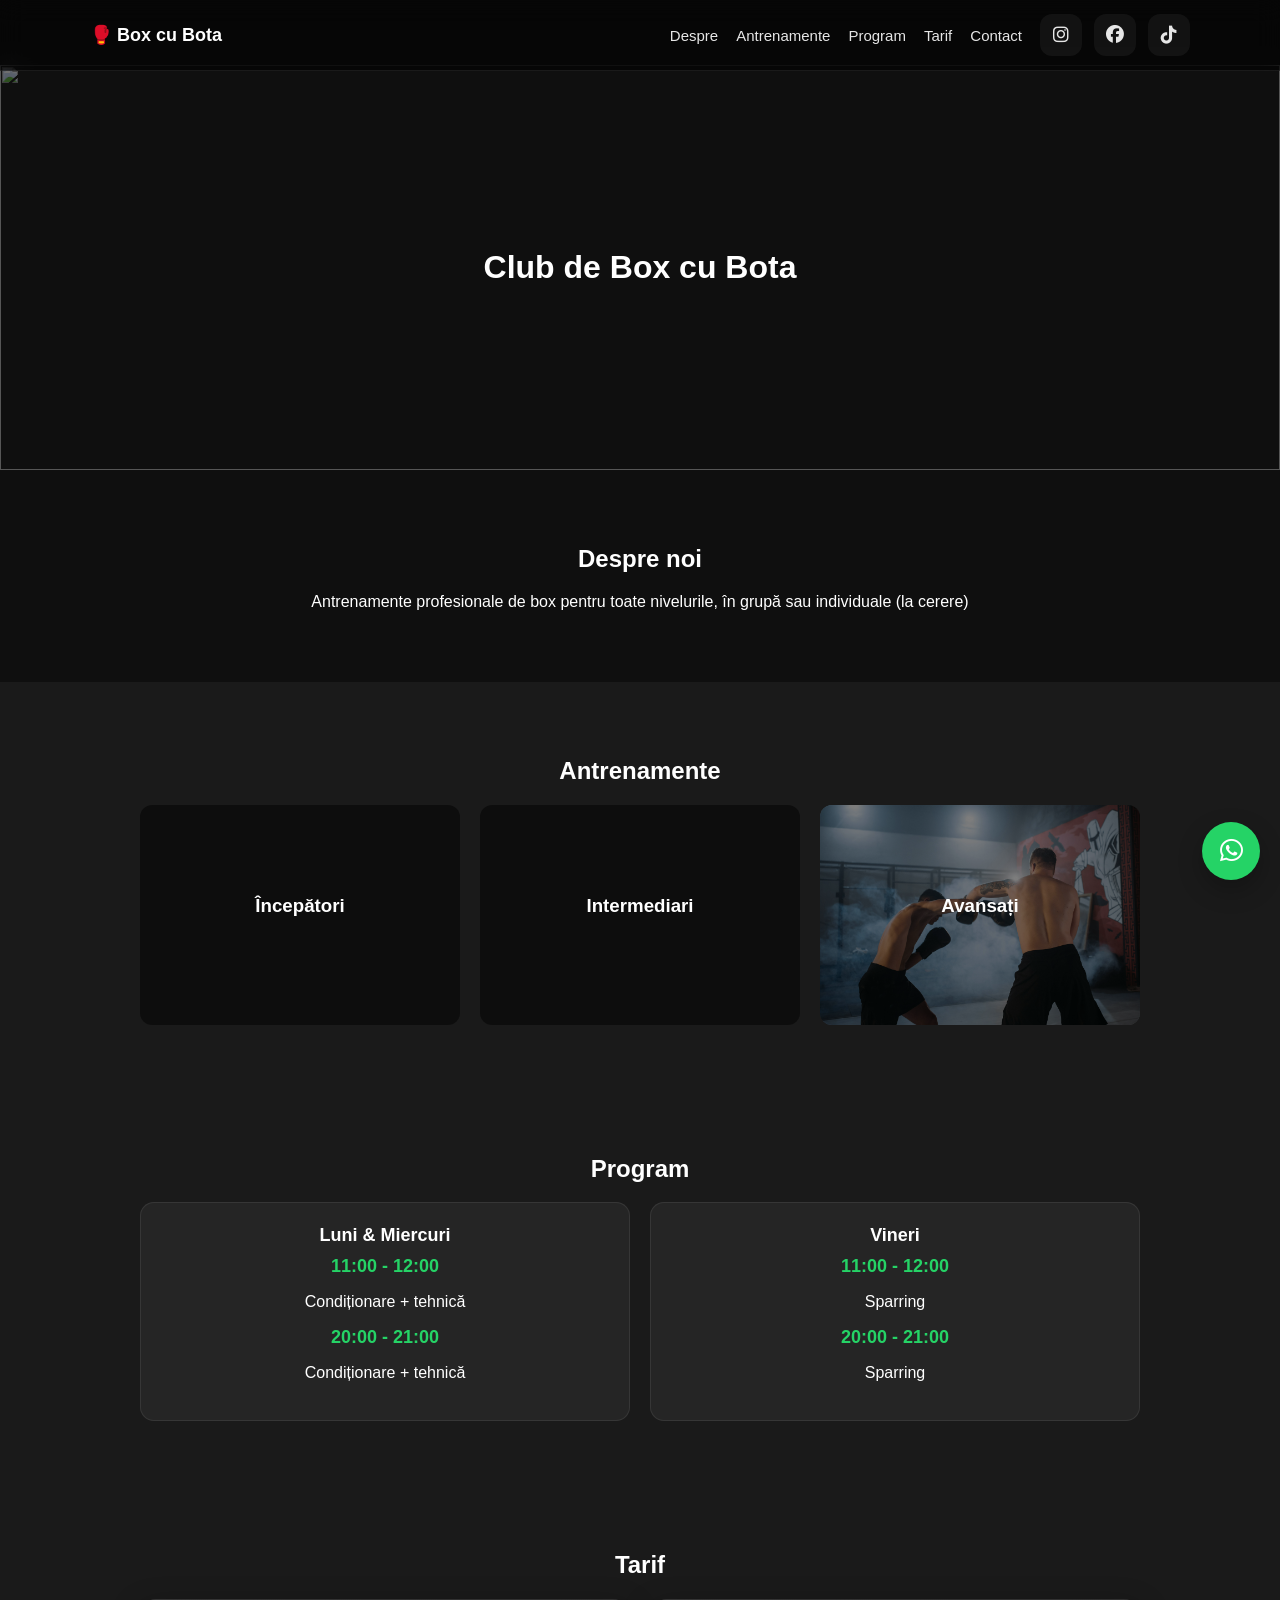
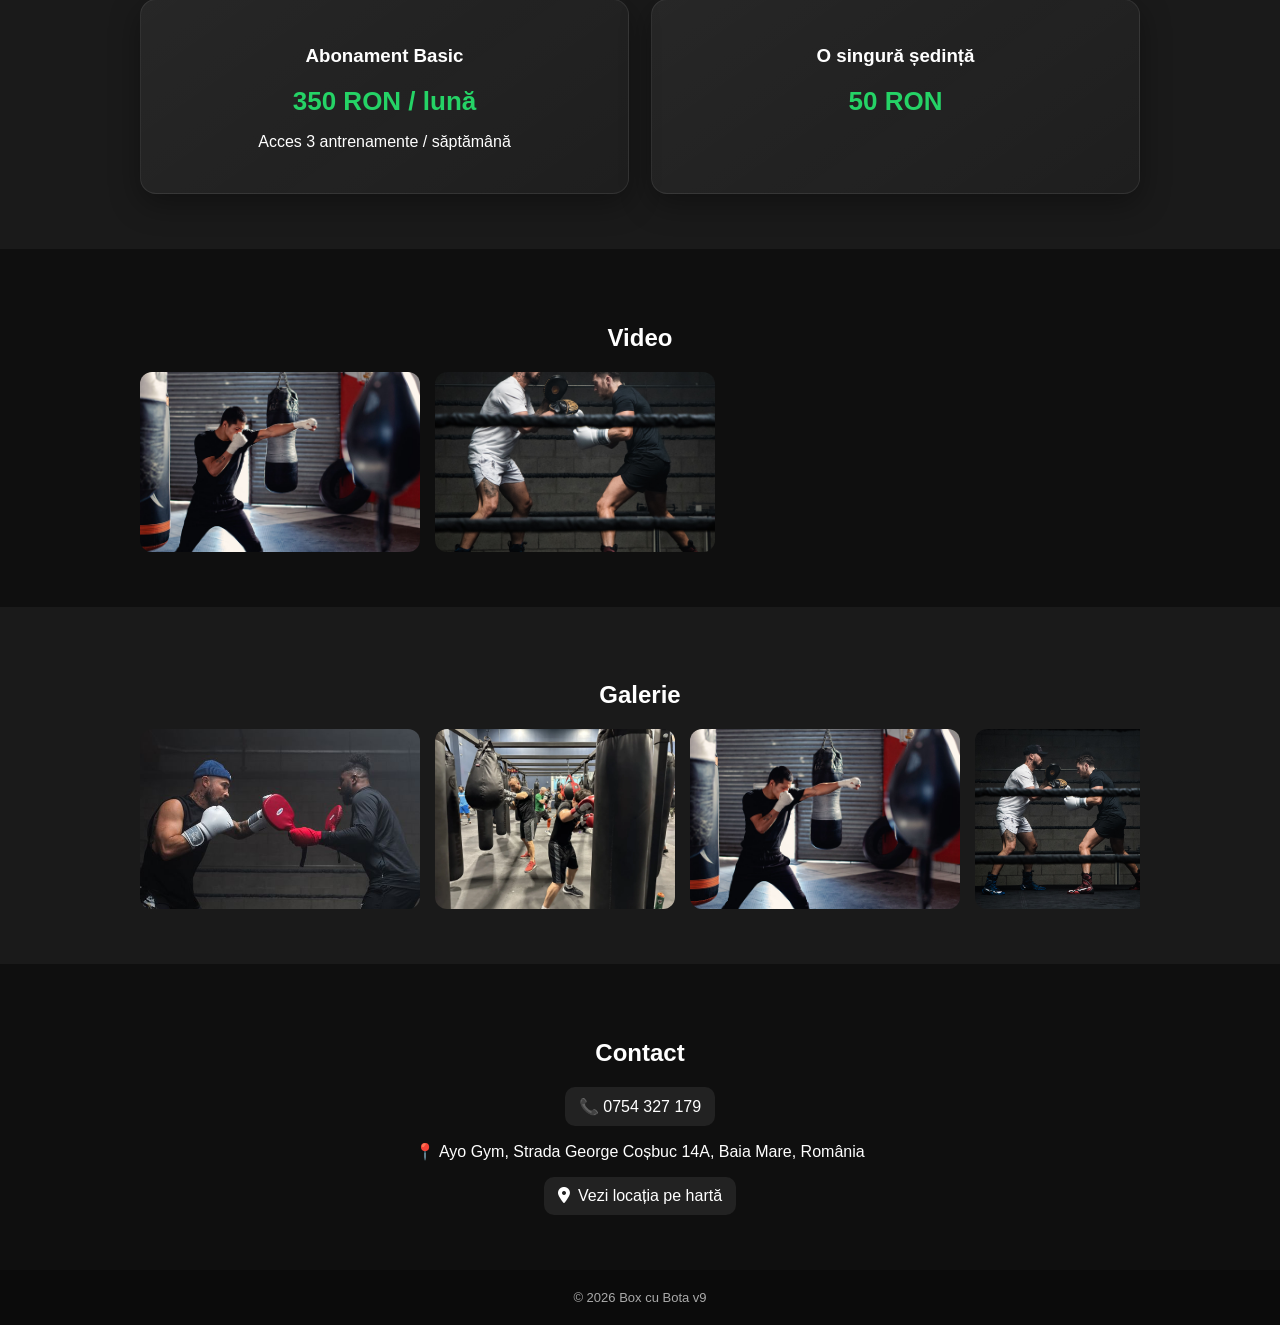
==== commit 635a7647: "Update index.html" ====
--- a/index.html
+++ b/index.html
@@ -170,7 +170,7 @@
 </section>
 
 <footer>
-  © 2026 Box cu Bota v8
+  © 2026 Box cu Bota v9
 </footer>
 
 <a class="whatsapp" href="https://wa.me/40754327179">
